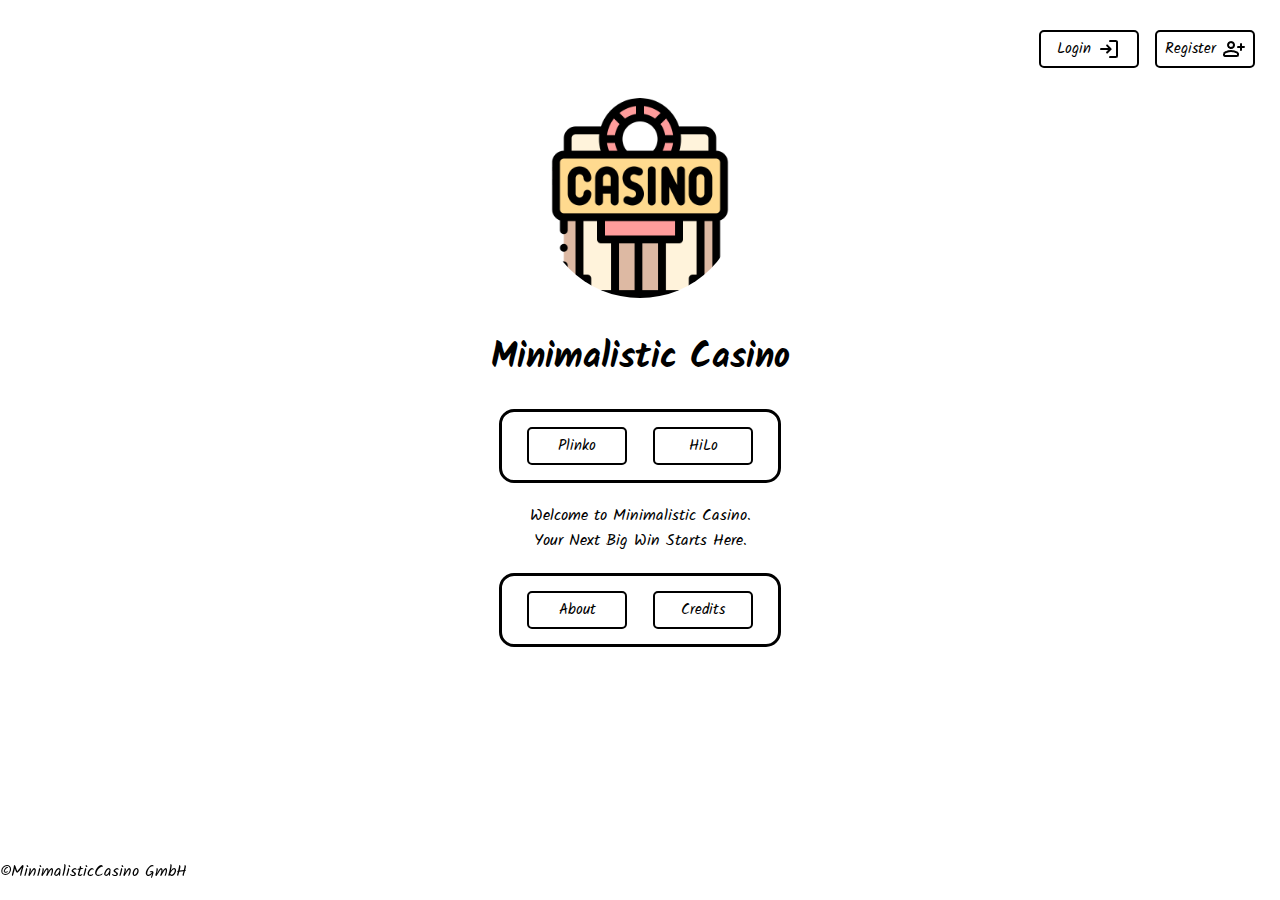
==== Home.html @ 4bf48dc7 "Initial Upload" ====
<!DOCTYPE html>
<html>

<head>
    <meta charset="UTF-8">
    <meta http-equiv="X-UA-Compatible" content="IE=edge">
    <meta name="viewport" content="width=device-width, initial-scale=1.0">
    <title>Leon Buitenhuis</title>
    <link href="./CSS/light.css" rel="stylesheet">
</head>

<body>

    <section id="top_bar">
        <a href="./HTML/Login.html"><button class="top_but">Login <img src="./Images/login_FILL0_wght400_GRAD0_opsz24(1).png" alt="" style="vertical-align: middle;"></button></a>
        <a href="../maintenance.html"><button class="top_but">Register <img src="./Images/person_add_FILL0_wght400_GRAD0_opsz24.png" alt="" style="vertical-align: middle;"></button></a>
    </section>

    <section>
        <img src="./Images/casino_Logo.png" alt="Bild von mir" height="200px" width="200px" id="profile_pic">
    </section>

    <h1>Minimalistic Casino</h1>

    <!-- <section id="socials">
        <a href="https://www.instagram.com/le.on5528/"><img src="./Images/instagram.png" alt="instagram" width="50" height="50"class="socials"></a>
        <a href="mailto:HeyBoy1704@gmail.com"><img src="./Images/mail.png" alt="E-Mail" width="50" height="50"class="socials"></a>
    </section> -->

    <section id="nav_bar">
        <nav>
            <a href="../maintenance.html"><button class="nav_but">Plinko</button></a>
            <a href="../maintenance.html"><button class="nav_but">HiLo</button></a>
            <!-- <a href="Projekte/Kom_tutorial/Klausur_webseite.html" target="_parent"><button class="nav_but">Projekts</button></a> -->
        </nav>
    </section>

    <section id="description">

        Welcome to Minimalistic Casino.
        <br>
        Your Next Big Win Starts Here.

    </section>

    <section id="nav_bar">
        <nav>
            <a href="../maintenance.html"><button class="nav_but">About</button></a>
            <a href="../maintenance.html"><button class="nav_but">Credits</button></a>
            <!-- <a href="Projekte/Kom_tutorial/Klausur_webseite.html" target="_parent"><button class="nav_but">Projekts</button></a> -->
        </nav>
    </section>

    <footer>
        <p>&copy;MinimalisticCasino GmbH</p>
    </footer>
</body>

</html>
---- CSS/light.css ----
@import url('https://fonts.googleapis.com/css?family=Kalam&display=swap');

body {
    font-family: 'Kalam', sans-serif;
    text-align: center;
    margin: 0;
    padding: 0;
}

#profile_pic {
    border-radius: 100%;
    margin-top: 10px;
}

h1 {
    font-size: 35px;
    /*margin-bottom: 10px;*/
}

h2 {
    text-align: left;
}

#socials {
    margin-top: 0px;
    margin-inline: 5px;
}

#nav_bar {
    width: fit-content;
    margin: 20px auto;
    display: block;
    border: 3px;
    border-style: solid;
    border-radius: 15px;
    border-color: black;
    padding: 15px;
}

.nav_but {
    font-family: 'Kalam', sans-serif;
    width: 100px;
    padding: 5px;
    margin-inline: 10px;
    cursor: pointer;
    border: 2px solid #fff;
    background-color: white;
    color: black;
    border-color: #000;
    transition: background-color 0.3s, color 0.3s;
    border-radius: 5px;
    font-size: 15px;
}

.nav_but:hover {
    background-color: black;
    color: white;
}

#description {
    margin: 20px auto;
    text-align: center;
    display: block;
    width: 500px;
}

footer {
    text-align: left;
    position: fixed;
    bottom: 0;
}

.top_but {
    font-family: 'Kalam', sans-serif;
    width: 100px;
    padding: 5px;
    margin-inline: 5px;
    margin-top: 10px;
    cursor: pointer;
    border: 2px solid #fff;
    background-color: white;
    color: black;
    border-color: #000;
    transition: background-color 0.3s, color 0.3s;
    border-radius: 5px;
    font-size: 15px;
}

.top_but:hover {
    background-color: black;
    color: white;
}

#top_bar{
    text-align: right;
    margin: 20px;
}
input{
    margin: 5px;
    border-radius: 5px;
    border: 2px solid #000;
}
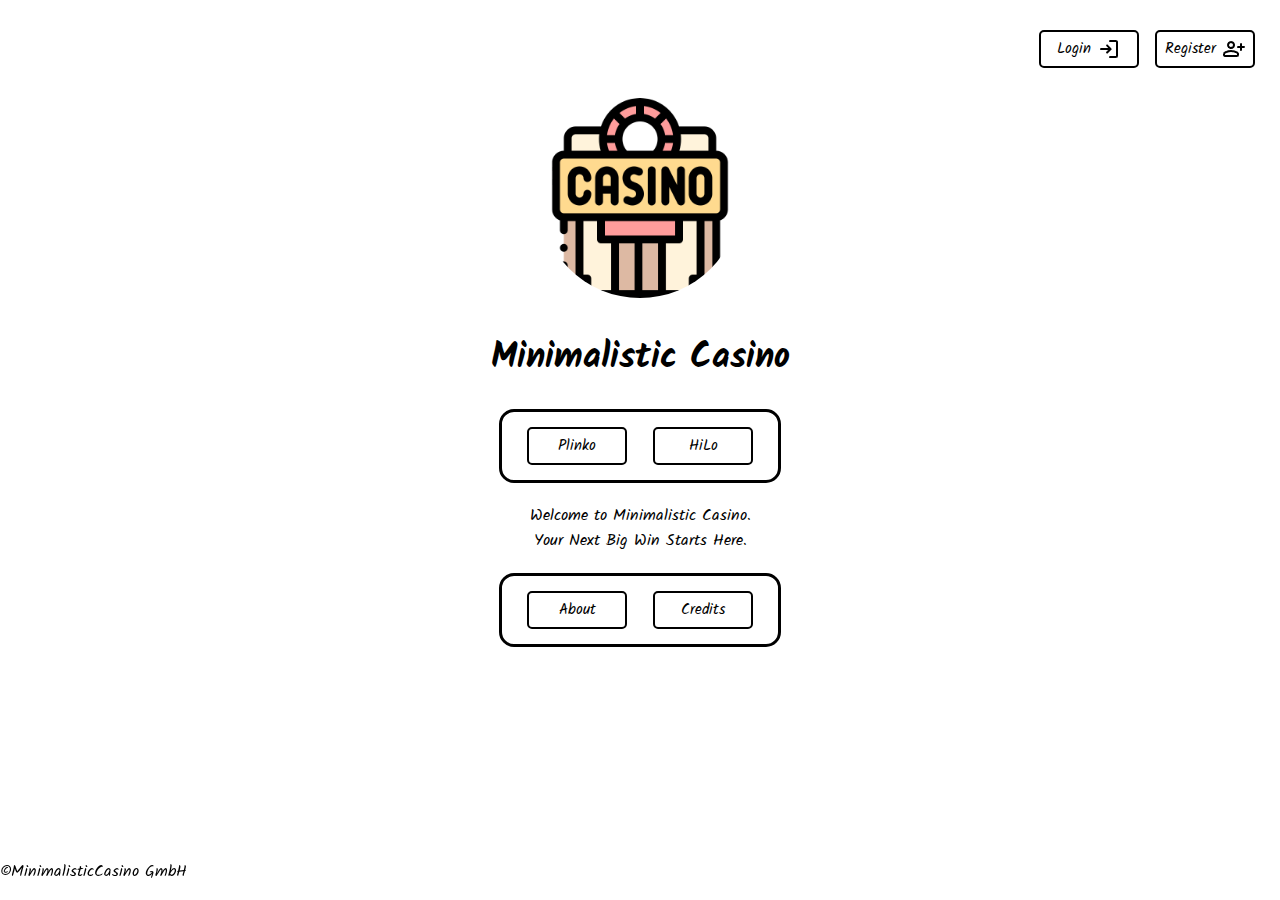
==== commit b97cb14a: "Add files via upload" ====
--- a/Home.html
+++ b/Home.html
@@ -30,7 +30,7 @@
     <section id="nav_bar">
         <nav>
             <a href="../maintenance.html"><button class="nav_but">Plinko</button></a>
-            <a href="../maintenance.html"><button class="nav_but">HiLo</button></a>
+            <a href="./HTML/HiLo.html"><button class="nav_but">HiLo</button></a>
             <!-- <a href="Projekte/Kom_tutorial/Klausur_webseite.html" target="_parent"><button class="nav_but">Projekts</button></a> -->
         </nav>
     </section>
@@ -47,7 +47,6 @@
         <nav>
             <a href="../maintenance.html"><button class="nav_but">About</button></a>
             <a href="../maintenance.html"><button class="nav_but">Credits</button></a>
-            <!-- <a href="Projekte/Kom_tutorial/Klausur_webseite.html" target="_parent"><button class="nav_but">Projekts</button></a> -->
         </nav>
     </section>
 
